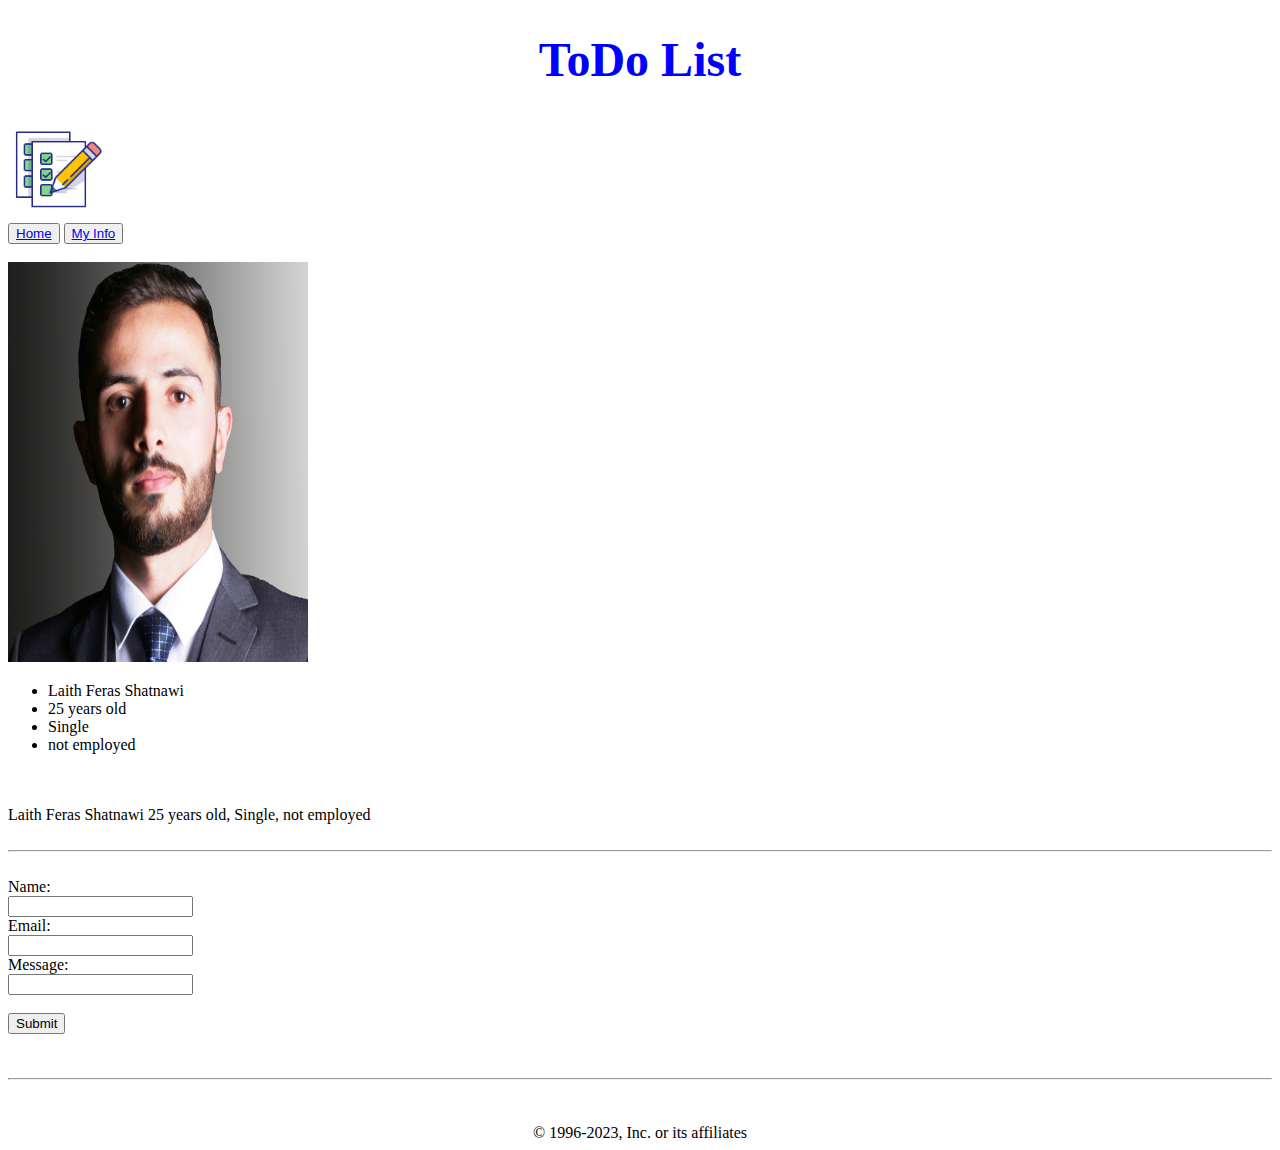
==== about.html @ a0208972 "todo-html" ====
<!DOCTYPE html>
<html>

<head>
<title>ToDo List</title>
<link rel="icon" type="image/x-icon" href="./checkmark-done-exam-list-pencil-todo-icon-416342.png">
</head> 

<body>
    <header>
        <h1 style="text-align:center; color:blue; font-size:300%;">ToDo List</h1>
        <img src="./checkmark-done-exam-list-pencil-todo-icon-416342.png" alt="ToDo List" style="width:100px;height:100px;"><br>
        <button type="button" ><a href="./index.html" target="_blank">Home</a></button>
        <button type="button"><a href="./about.html">My Info</a></button>
    </header>
    <main> <section>
        <br><img src="./laith profile.png" alt="Profile-picture" style="width:300px;height:400px;"><br>
        <ul>
            <li>Laith Feras Shatnawi</li>
            <li>25 years old</li>
            <li>Single</li>
            <li>not employed</li>
        <br><br>
        </ul>
        Laith Feras Shatnawi
        25 years old, Single, not employed<br><br>
    </section><hr><br>
    <section>
        <form>
            <label for="Name">Name:</label><br>
            <input type="text" id="Name" name="Name"><br>
            <label for="Email">Email:</label><br>
            <input type="text" id="Email" name="Email"><br>
            <label for="Message">Message:</label><br>
            <input type="text" id="Message" name="Message"><br><br>
            <input type="submit" value="Submit">
          </form>
    </section>
    </main>
   <br><br><hr><br><br>
   <footer style="text-align: center;">© 1996-2023, Inc. or its affiliates</footer>
</body>


</html>
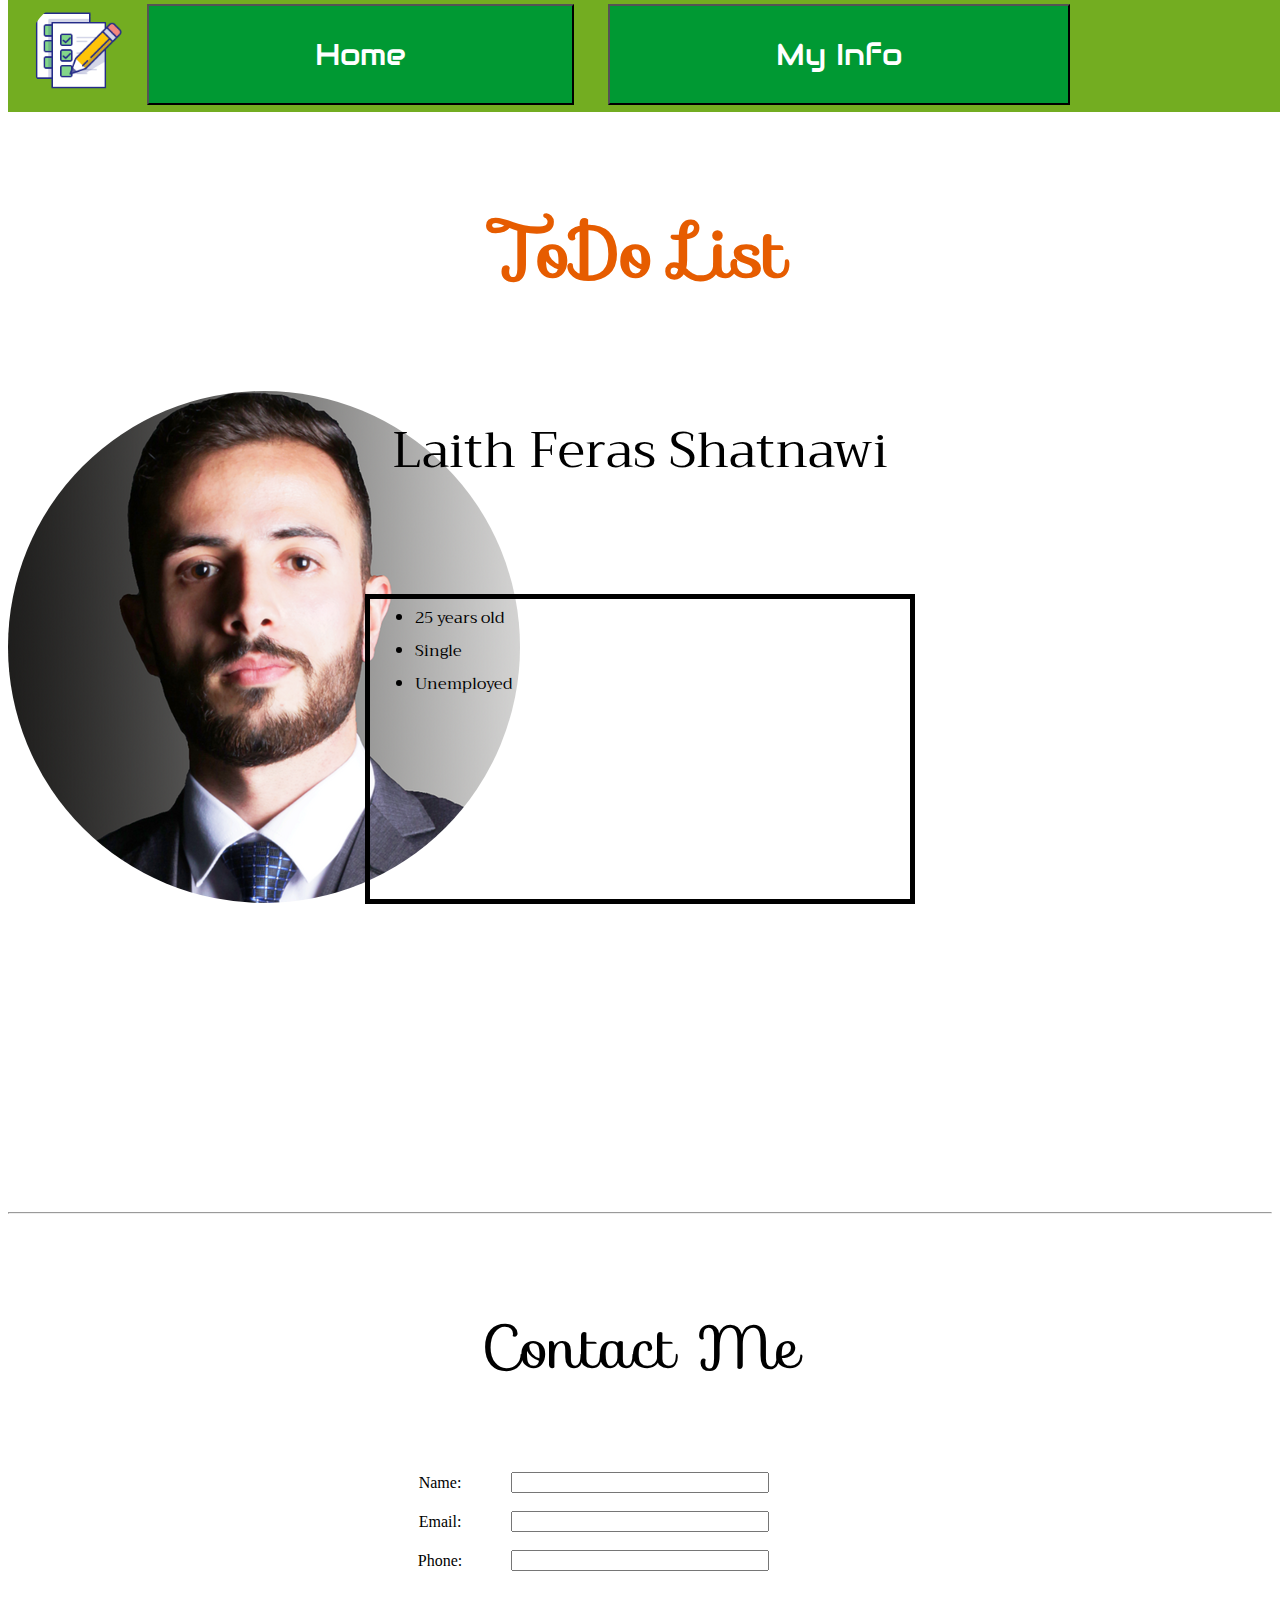
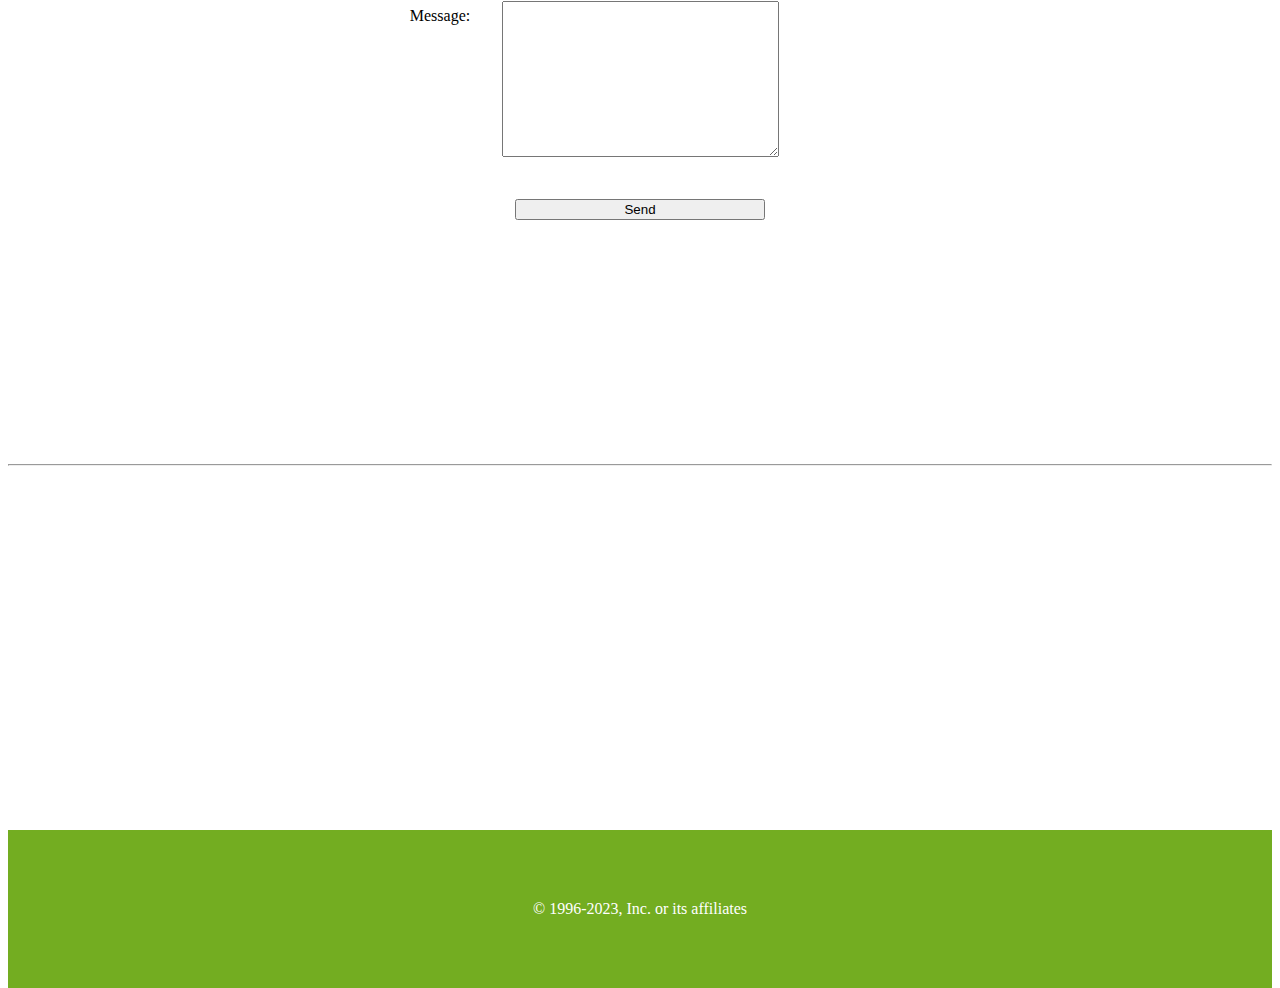
==== commit 3eaeea35: "styling the todo website" ====
--- a/about.html
+++ b/about.html
@@ -2,39 +2,47 @@
 <html>
 
 <head>
-<title>ToDo List</title>
-<link rel="icon" type="image/x-icon" href="./checkmark-done-exam-list-pencil-todo-icon-416342.png">
+    <title>ToDo List</title>
+    <meta name="viewport" content="width=device-width, initial-scale=1.0">
+    <link rel="icon" type="image/x-icon" href="./checkmark-done-exam-list-pencil-todo-icon-416342.png">
+    <link rel="stylesheet" href="https://fonts.googleapis.com/css?family=Audiowide|Sofia|Trirong">
+    <link rel="stylesheet" href="style.css">
 </head> 
 
 <body>
     <header>
-        <h1 style="text-align:center; color:blue; font-size:300%;">ToDo List</h1>
-        <img src="./checkmark-done-exam-list-pencil-todo-icon-416342.png" alt="ToDo List" style="width:100px;height:100px;"><br>
-        <button type="button" ><a href="./index.html" target="_blank">Home</a></button>
-        <button type="button"><a href="./about.html">My Info</a></button>
+        <h1>ToDo List</h1>
     </header>
+    <nav>
+      <img  class="logo" src="./checkmark-done-exam-list-pencil-todo-icon-416342.png" alt="ToDo List" style="width:100px;height:100px;">
+      <button type="button" ><a href="./index.html">Home</a></button>
+      <button type="button"><a href="./about.html" target="_blank">My Info</a></button>
+    </nav>
+     <br><br><br><br><br><br><br>
+
     <main> <section>
-        <br><img src="./laith profile.png" alt="Profile-picture" style="width:300px;height:400px;"><br>
+        <img src="./laith profile.png" alt="Profile-picture">
+        <p id="laith">Laith Feras Shatnawi</p>
         <ul>
-            <li>Laith Feras Shatnawi</li>
             <li>25 years old</li>
             <li>Single</li>
-            <li>not employed</li>
+            <li>Unemployed</li>
         <br><br>
         </ul>
-        Laith Feras Shatnawi
-        25 years old, Single, not employed<br><br>
-    </section><hr><br>
+    </section>
     <section>
-        <form>
+        <form><hr><br>
+            <p id="contact">Contact Me</p>
             <label for="Name">Name:</label><br>
             <input type="text" id="Name" name="Name"><br>
             <label for="Email">Email:</label><br>
             <input type="text" id="Email" name="Email"><br>
-            <label for="Message">Message:</label><br>
-            <input type="text" id="Message" name="Message"><br><br>
-            <input type="submit" value="Submit">
-          </form>
+            <label for="Phone">Phone:</label><br>
+            <input type="text" id="Phone" name="Phone"><br>
+            <p id="message">Message:</p>
+            <textarea name="message" rows="10" cols="32"> </textarea><br><br>
+            <input type="submit" value="Send">
+        </form>
     </section>
     </main>
    <br><br><hr><br><br>
--- a/style.css
+++ b/style.css
@@ -0,0 +1,127 @@
+nav {
+    position: fixed;
+    top: 0;
+    width: 115em;
+    height: 4.5em;
+    background-color: #73AD21;
+    border: 20px solid #73AD21;
+    z-index: 1;
+  }
+button {
+    position: relative;
+    top: -55px;
+    font-size: 30px;
+    font-family: "Audiowide", sans-serif;
+    margin: 1px 0.5em;
+    background-color: #009933;
+    padding: 15px 150px;
+  } 
+  button a {
+    display: block;
+    color: white;
+    text-align: center;
+    padding: 14px 16px;
+    text-decoration: none;
+  }
+  button a:hover {
+    background-color: #88cc00;
+  }
+.logo {
+    position: relative;
+    top: -20px;
+}
+h1 {
+    position: relative;
+    top: 120px;
+    padding: 30px;
+    text-align: center;
+    font-size: 70px;
+    color: #e65c00;
+    font-family: "Sofia", sans-serif;
+}
+footer {
+    position: relative;
+    top: 20em;
+    color: white;
+    padding: 70px;
+    background-color: #73AD21;
+
+}
+table {
+    position: relative;
+    width: 100em;
+    height: 10em;
+    border: 2px solid;
+    text-align: center;
+    margin: 0 auto;
+}
+th {
+    font-size: 30px;
+    font-family: "Trirong", serif;
+    width: 100em;
+    height: 5em;
+    border: 2px solid;
+}
+td {
+    font-family: "Trirong", serif;
+    width: 100em;
+    height: 5em;
+    border: 2px solid;
+    font-size: 20px;
+}
+input:checked {
+    height: 80px;
+    width: 80px;
+  }
+  #laith {
+    position: relative;
+    top: -550px;
+    text-align: center;
+    font-size: 50px;
+    font-family: "Trirong", serif;
+  }
+  ul {
+    position: relative;
+    top: -500px;
+    width: 500px;
+    height: 300px;
+    border: 5px solid black;
+    margin: 0 auto;
+
+  }
+  li {
+    margin: 5px;
+    font-family: "Trirong", serif;
+  }
+  form {
+    position: relative;
+    top: -200px;
+    text-align: center;
+  }
+  #message, label {
+    position: relative;
+    right: 200px;
+    top: 20px;
+  }
+  textarea {
+    position: relative;
+    top: -20px;
+  }
+  input{
+    width: 250px;
+  }
+  #contact {
+    font-size: 60px;
+    font-family: "Sofia", sans-serif;
+  }
+  main, img {
+    border-radius: 50%;
+  }
+  .status{
+    background-color: red;
+  }
+  tr:has(> td > input:checked) > .status{
+    background-color: green;
+  }
+  
+
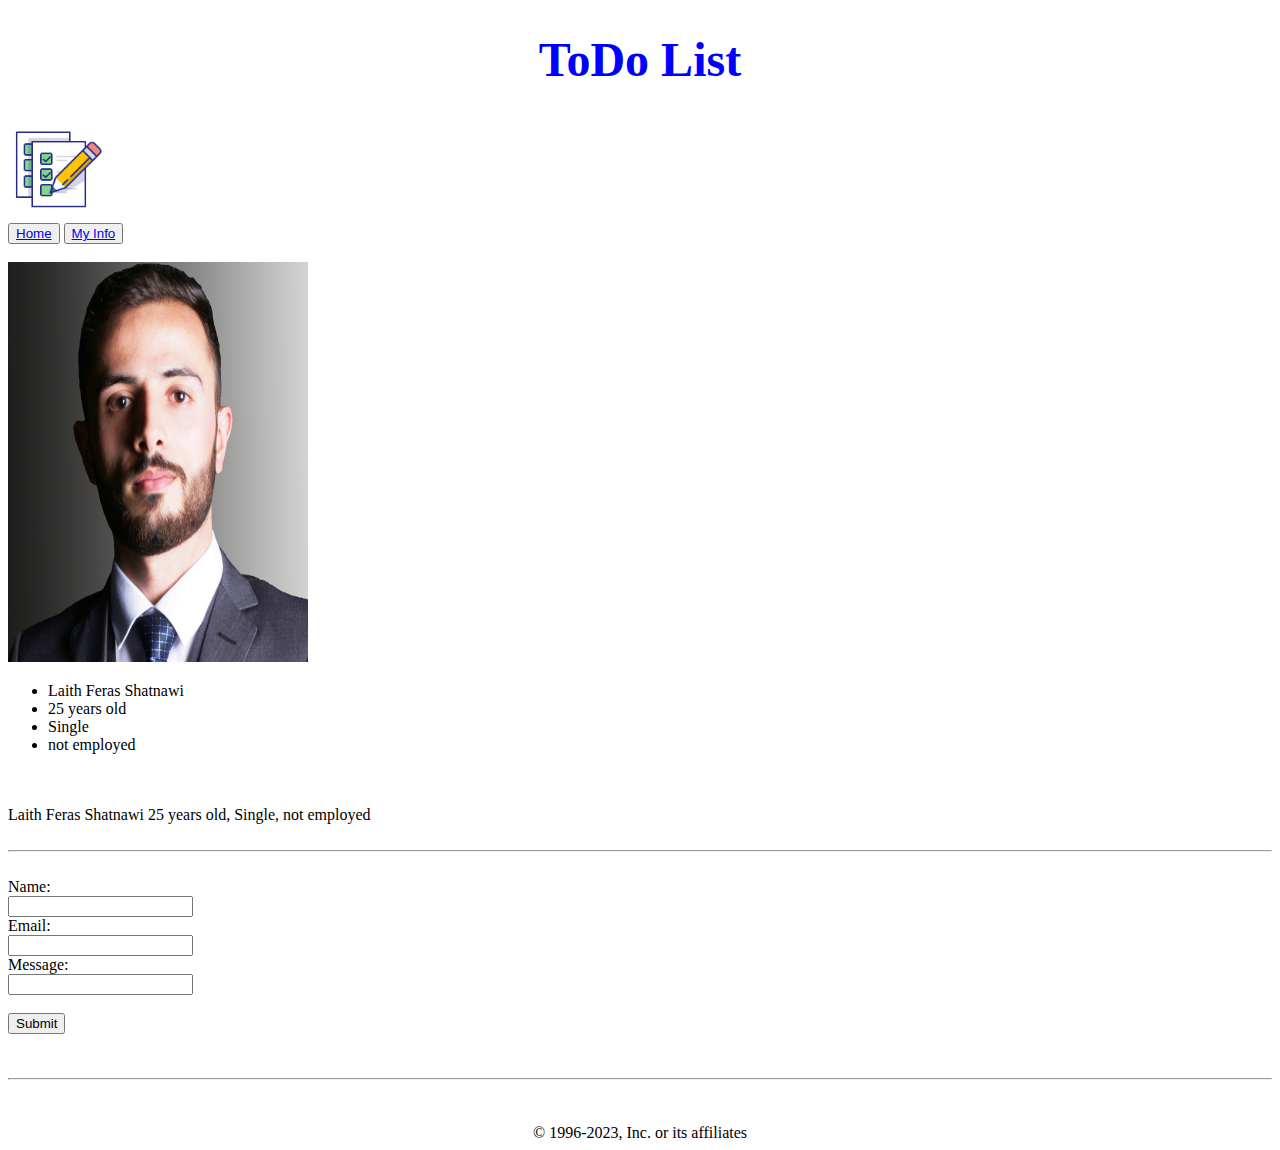
==== commit d56ab70e: "Revert "styling the todo website"" ====
--- a/about.html
+++ b/about.html
@@ -2,47 +2,39 @@
 <html>
 
 <head>
-    <title>ToDo List</title>
-    <meta name="viewport" content="width=device-width, initial-scale=1.0">
-    <link rel="icon" type="image/x-icon" href="./checkmark-done-exam-list-pencil-todo-icon-416342.png">
-    <link rel="stylesheet" href="https://fonts.googleapis.com/css?family=Audiowide|Sofia|Trirong">
-    <link rel="stylesheet" href="style.css">
+<title>ToDo List</title>
+<link rel="icon" type="image/x-icon" href="./checkmark-done-exam-list-pencil-todo-icon-416342.png">
 </head> 
 
 <body>
     <header>
-        <h1>ToDo List</h1>
+        <h1 style="text-align:center; color:blue; font-size:300%;">ToDo List</h1>
+        <img src="./checkmark-done-exam-list-pencil-todo-icon-416342.png" alt="ToDo List" style="width:100px;height:100px;"><br>
+        <button type="button" ><a href="./index.html" target="_blank">Home</a></button>
+        <button type="button"><a href="./about.html">My Info</a></button>
     </header>
-    <nav>
-      <img  class="logo" src="./checkmark-done-exam-list-pencil-todo-icon-416342.png" alt="ToDo List" style="width:100px;height:100px;">
-      <button type="button" ><a href="./index.html">Home</a></button>
-      <button type="button"><a href="./about.html" target="_blank">My Info</a></button>
-    </nav>
-     <br><br><br><br><br><br><br>
-
     <main> <section>
-        <img src="./laith profile.png" alt="Profile-picture">
-        <p id="laith">Laith Feras Shatnawi</p>
+        <br><img src="./laith profile.png" alt="Profile-picture" style="width:300px;height:400px;"><br>
         <ul>
+            <li>Laith Feras Shatnawi</li>
             <li>25 years old</li>
             <li>Single</li>
-            <li>Unemployed</li>
+            <li>not employed</li>
         <br><br>
         </ul>
-    </section>
+        Laith Feras Shatnawi
+        25 years old, Single, not employed<br><br>
+    </section><hr><br>
     <section>
-        <form><hr><br>
-            <p id="contact">Contact Me</p>
+        <form>
             <label for="Name">Name:</label><br>
             <input type="text" id="Name" name="Name"><br>
             <label for="Email">Email:</label><br>
             <input type="text" id="Email" name="Email"><br>
-            <label for="Phone">Phone:</label><br>
-            <input type="text" id="Phone" name="Phone"><br>
-            <p id="message">Message:</p>
-            <textarea name="message" rows="10" cols="32"> </textarea><br><br>
-            <input type="submit" value="Send">
-        </form>
+            <label for="Message">Message:</label><br>
+            <input type="text" id="Message" name="Message"><br><br>
+            <input type="submit" value="Submit">
+          </form>
     </section>
     </main>
    <br><br><hr><br><br>
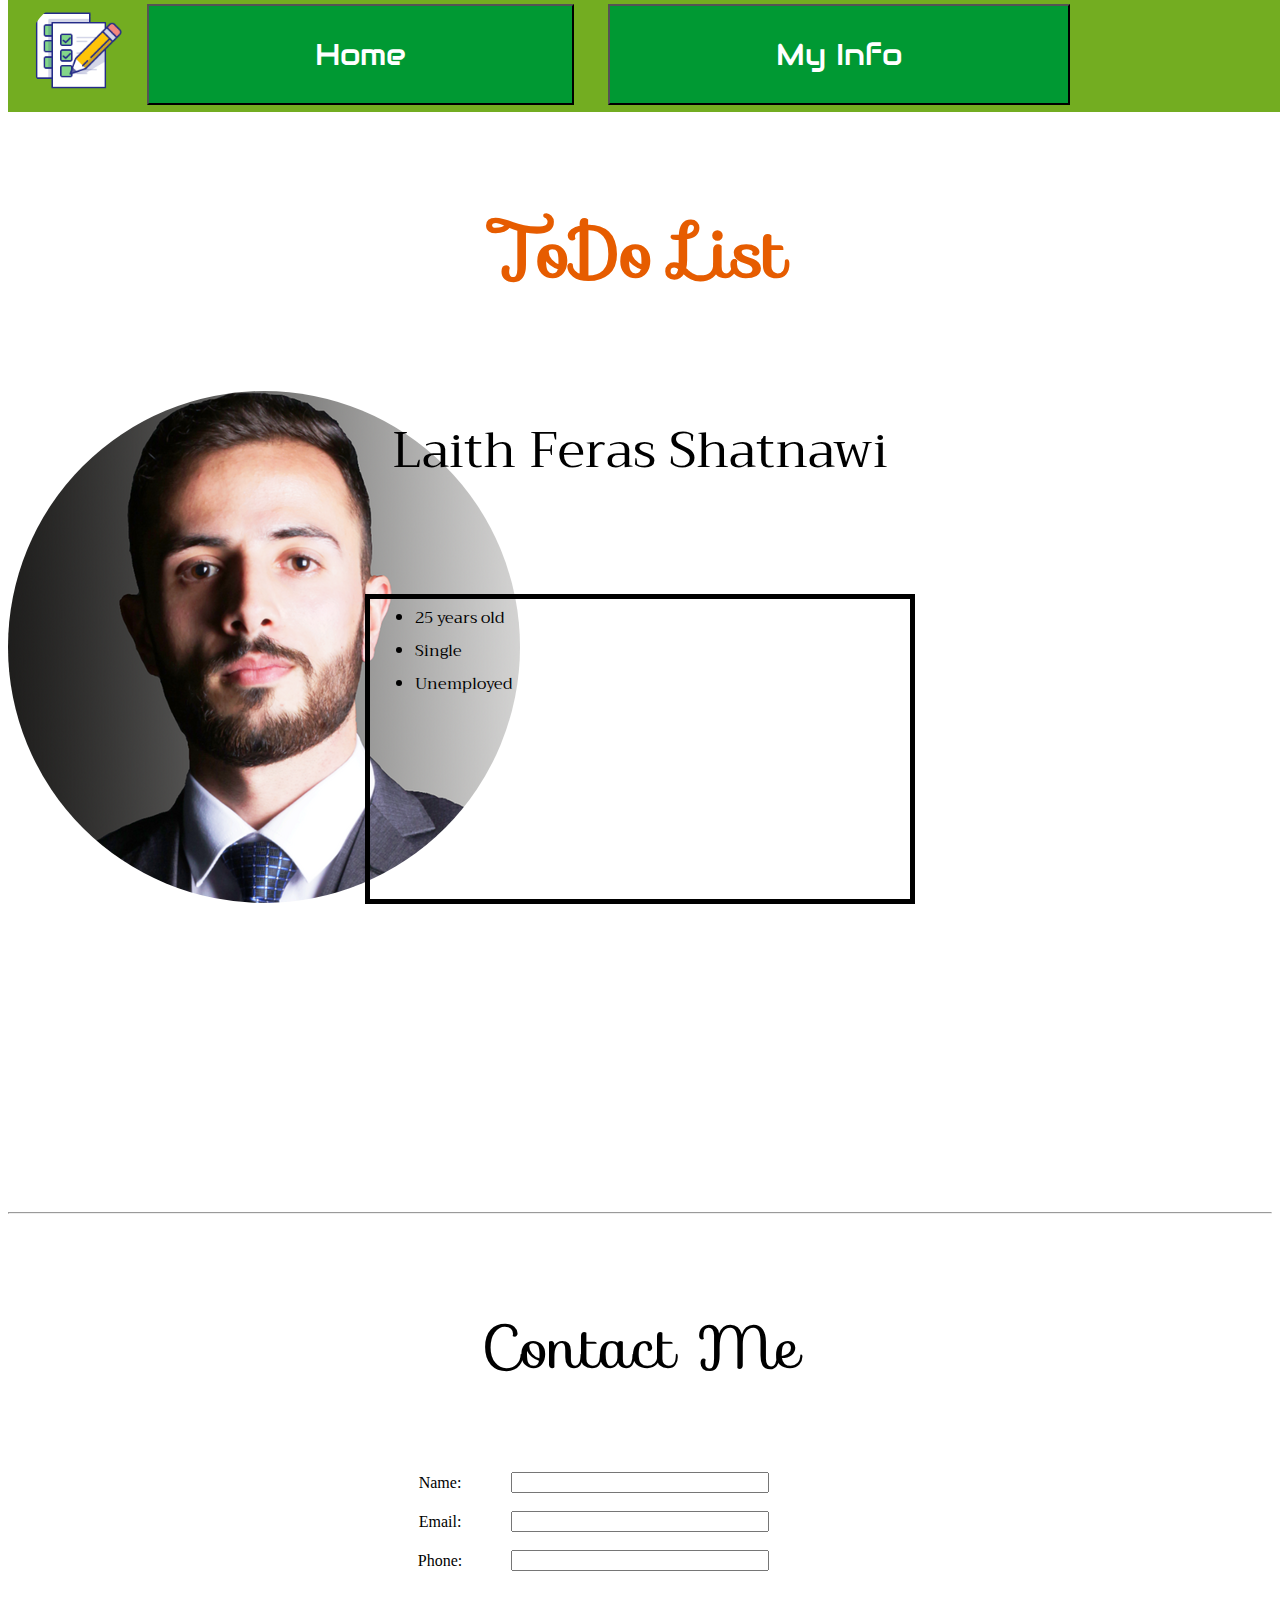
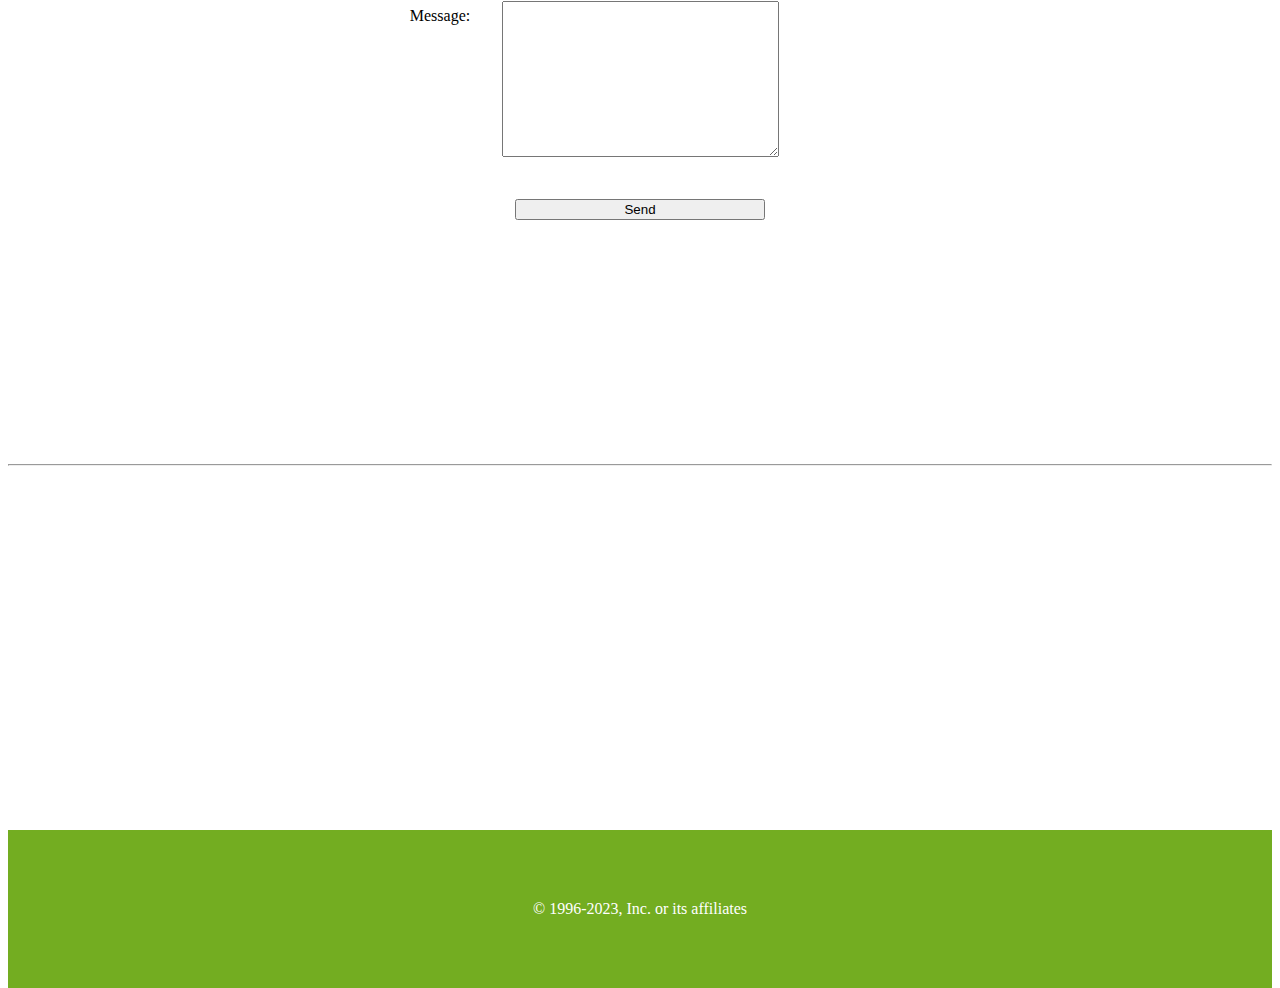
==== commit 6b51f463: "styling todo page" ====
--- a/about.html
+++ b/about.html
@@ -2,39 +2,47 @@
 <html>
 
 <head>
-<title>ToDo List</title>
-<link rel="icon" type="image/x-icon" href="./checkmark-done-exam-list-pencil-todo-icon-416342.png">
+    <title>ToDo List</title>
+    <meta name="viewport" content="width=device-width, initial-scale=1.0">
+    <link rel="icon" type="image/x-icon" href="./checkmark-done-exam-list-pencil-todo-icon-416342.png">
+    <link rel="stylesheet" href="https://fonts.googleapis.com/css?family=Audiowide|Sofia|Trirong">
+    <link rel="stylesheet" href="style.css">
 </head> 
 
 <body>
     <header>
-        <h1 style="text-align:center; color:blue; font-size:300%;">ToDo List</h1>
-        <img src="./checkmark-done-exam-list-pencil-todo-icon-416342.png" alt="ToDo List" style="width:100px;height:100px;"><br>
-        <button type="button" ><a href="./index.html" target="_blank">Home</a></button>
-        <button type="button"><a href="./about.html">My Info</a></button>
+        <h1>ToDo List</h1>
     </header>
+    <nav>
+      <img  class="logo" src="./checkmark-done-exam-list-pencil-todo-icon-416342.png" alt="ToDo List" style="width:100px;height:100px;">
+      <button type="button" ><a href="./index.html">Home</a></button>
+      <button type="button"><a href="./about.html" target="_blank">My Info</a></button>
+    </nav>
+     <br><br><br><br><br><br><br>
+
     <main> <section>
-        <br><img src="./laith profile.png" alt="Profile-picture" style="width:300px;height:400px;"><br>
+        <img src="./laith profile.png" alt="Profile-picture">
+        <p id="laith">Laith Feras Shatnawi</p>
         <ul>
-            <li>Laith Feras Shatnawi</li>
             <li>25 years old</li>
             <li>Single</li>
-            <li>not employed</li>
+            <li>Unemployed</li>
         <br><br>
         </ul>
-        Laith Feras Shatnawi
-        25 years old, Single, not employed<br><br>
-    </section><hr><br>
+    </section>
     <section>
-        <form>
+        <form><hr><br>
+            <p id="contact">Contact Me</p>
             <label for="Name">Name:</label><br>
             <input type="text" id="Name" name="Name"><br>
             <label for="Email">Email:</label><br>
             <input type="text" id="Email" name="Email"><br>
-            <label for="Message">Message:</label><br>
-            <input type="text" id="Message" name="Message"><br><br>
-            <input type="submit" value="Submit">
-          </form>
+            <label for="Phone">Phone:</label><br>
+            <input type="text" id="Phone" name="Phone"><br>
+            <p id="message">Message:</p>
+            <textarea name="message" rows="10" cols="32"> </textarea><br><br>
+            <input type="submit" value="Send">
+        </form>
     </section>
     </main>
    <br><br><hr><br><br>
--- a/style.css
+++ b/style.css
@@ -0,0 +1,127 @@
+nav {
+    position: fixed;
+    top: 0;
+    width: 115em;
+    height: 4.5em;
+    background-color: #73AD21;
+    border: 20px solid #73AD21;
+    z-index: 1;
+  }
+button {
+    position: relative;
+    top: -55px;
+    font-size: 30px;
+    font-family: "Audiowide", sans-serif;
+    margin: 1px 0.5em;
+    background-color: #009933;
+    padding: 15px 150px;
+  } 
+  button a {
+    display: block;
+    color: white;
+    text-align: center;
+    padding: 14px 16px;
+    text-decoration: none;
+  }
+  button a:hover {
+    background-color: #88cc00;
+  }
+.logo {
+    position: relative;
+    top: -20px;
+}
+h1 {
+    position: relative;
+    top: 120px;
+    padding: 30px;
+    text-align: center;
+    font-size: 70px;
+    color: #e65c00;
+    font-family: "Sofia", sans-serif;
+}
+footer {
+    position: relative;
+    top: 20em;
+    color: white;
+    padding: 70px;
+    background-color: #73AD21;
+
+}
+table {
+    position: relative;
+    width: 100em;
+    height: 10em;
+    border: 2px solid;
+    text-align: center;
+    margin: 0 auto;
+}
+th {
+    font-size: 30px;
+    font-family: "Trirong", serif;
+    width: 100em;
+    height: 5em;
+    border: 2px solid;
+}
+td {
+    font-family: "Trirong", serif;
+    width: 100em;
+    height: 5em;
+    border: 2px solid;
+    font-size: 20px;
+}
+input:checked {
+    height: 80px;
+    width: 80px;
+  }
+  #laith {
+    position: relative;
+    top: -550px;
+    text-align: center;
+    font-size: 50px;
+    font-family: "Trirong", serif;
+  }
+  ul {
+    position: relative;
+    top: -500px;
+    width: 500px;
+    height: 300px;
+    border: 5px solid black;
+    margin: 0 auto;
+
+  }
+  li {
+    margin: 5px;
+    font-family: "Trirong", serif;
+  }
+  form {
+    position: relative;
+    top: -200px;
+    text-align: center;
+  }
+  #message, label {
+    position: relative;
+    right: 200px;
+    top: 20px;
+  }
+  textarea {
+    position: relative;
+    top: -20px;
+  }
+  input{
+    width: 250px;
+  }
+  #contact {
+    font-size: 60px;
+    font-family: "Sofia", sans-serif;
+  }
+  main, img {
+    border-radius: 50%;
+  }
+  .status{
+    background-color: red;
+  }
+  tr:has(> td > input:checked) > .status{
+    background-color: green;
+  }
+  
+
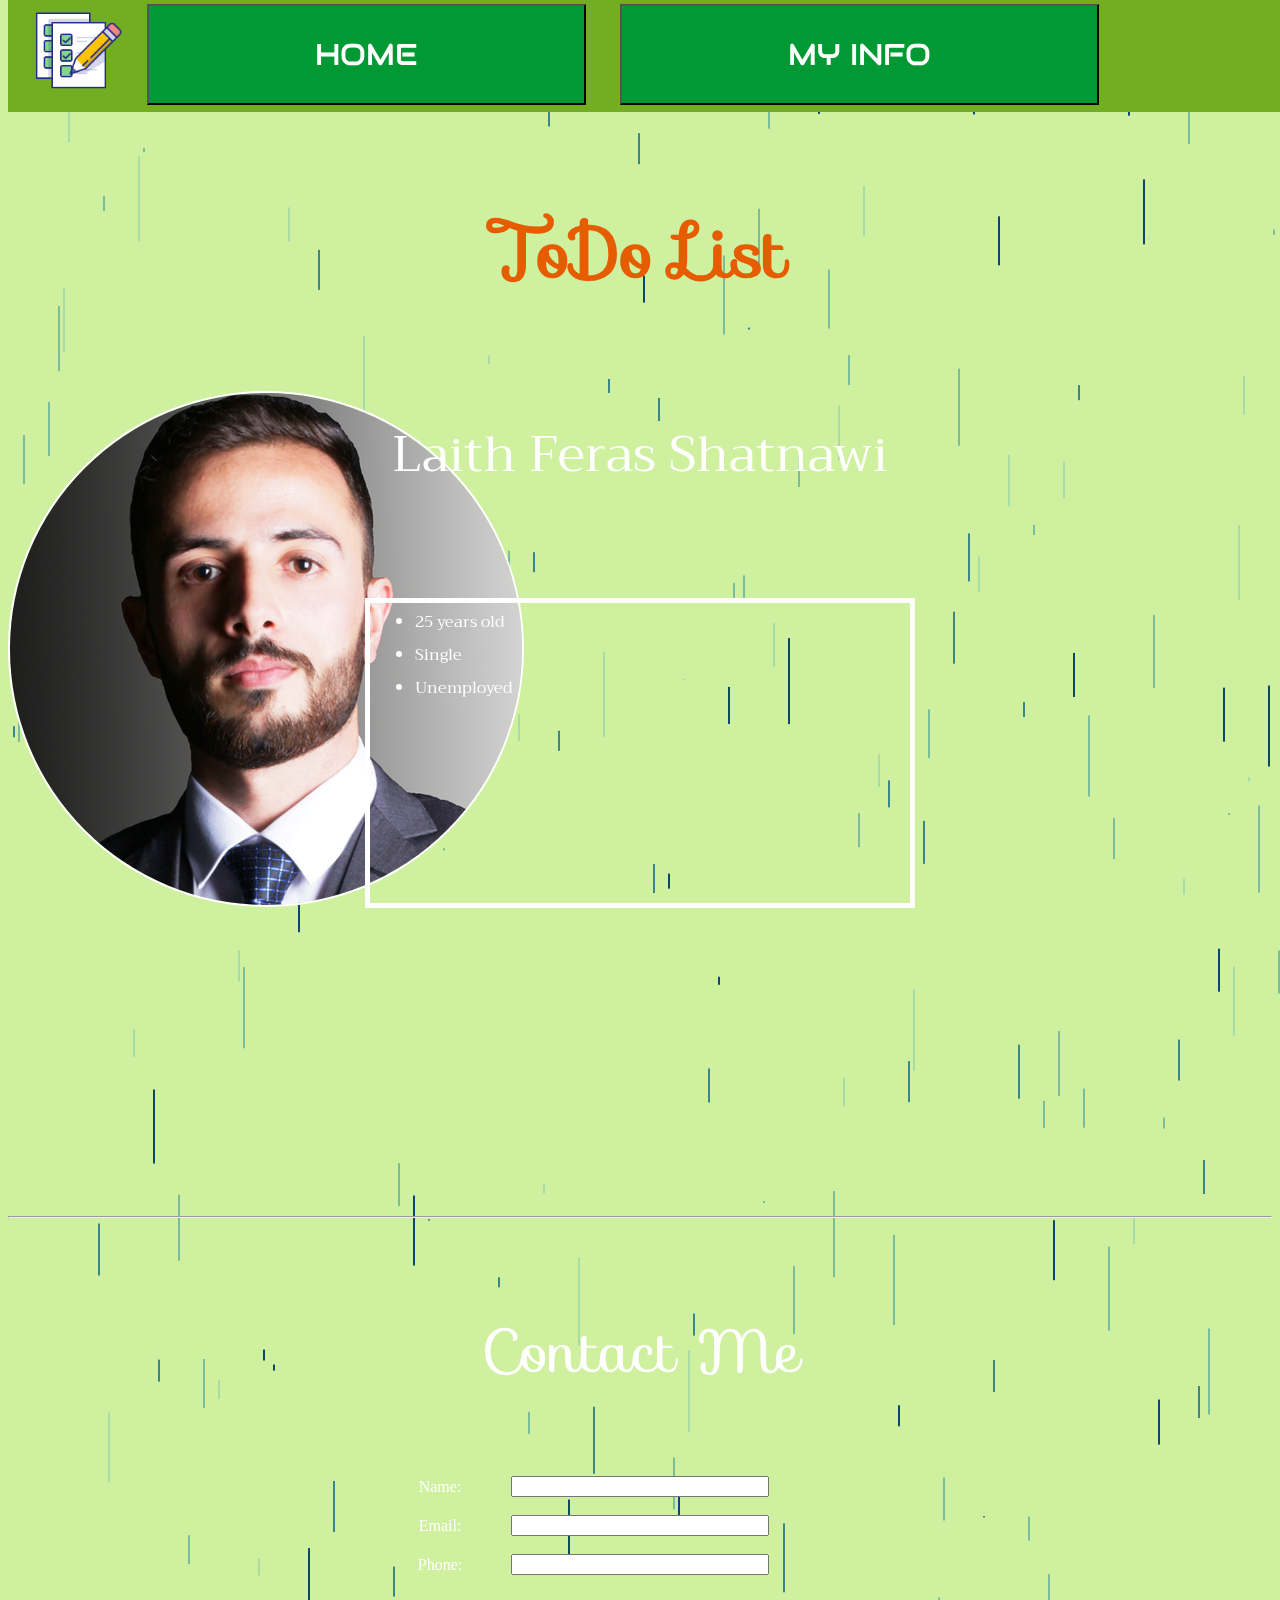
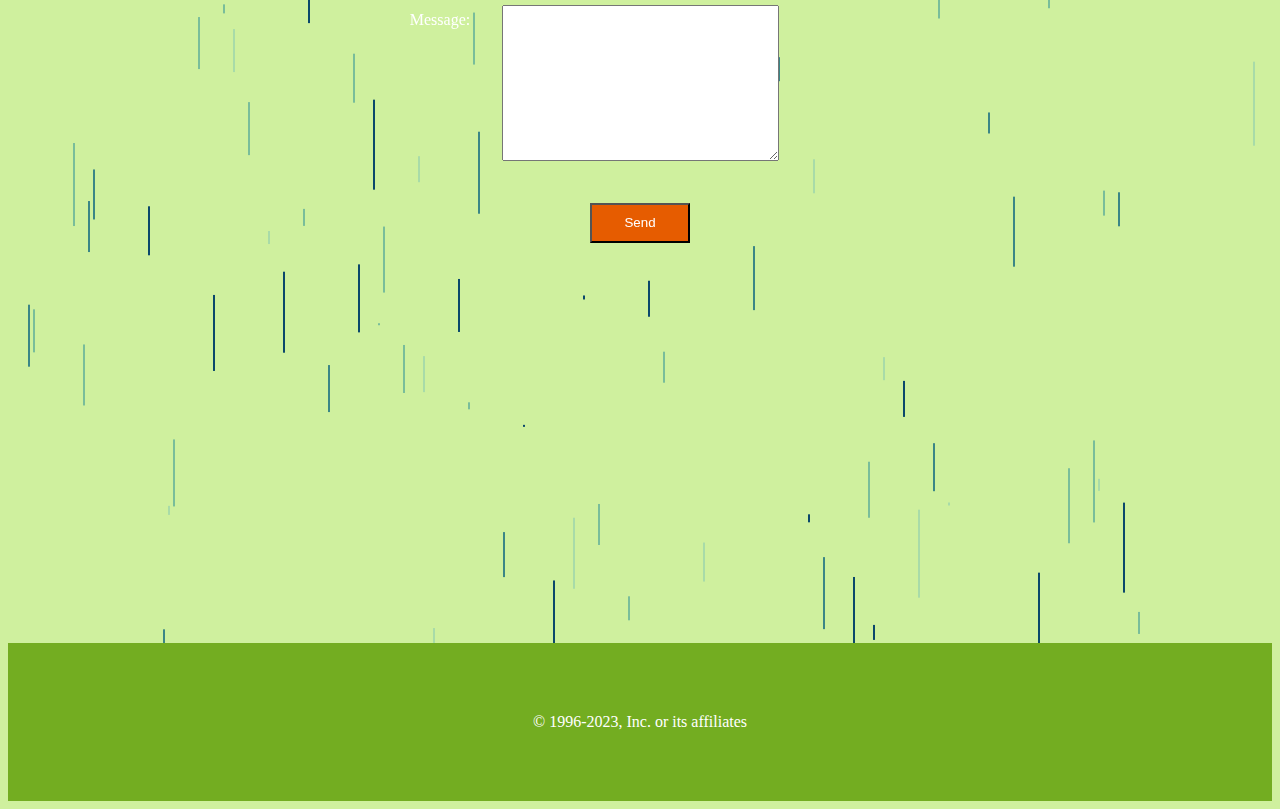
==== commit e029c995: "adding JS" ====
--- a/about.html
+++ b/about.html
@@ -1,53 +1,71 @@
 <!DOCTYPE html>
 <html>
+  <head>
+    <title>ToDo List</title>
+    <meta name="viewport" content="width=device-width, initial-scale=1.0" />
+    <link
+      rel="icon"
+      type="image/x-icon"
+      href="./checkmark-done-exam-list-pencil-todo-icon-416342.png"
+    />
+    <link
+      rel="stylesheet"
+      href="https://fonts.googleapis.com/css?family=Audiowide|Sofia|Trirong"
+    />
+    <link rel="stylesheet" href="style.css" />
+  </head>
 
-<head>
-    <title>ToDo List</title>
-    <meta name="viewport" content="width=device-width, initial-scale=1.0">
-    <link rel="icon" type="image/x-icon" href="./checkmark-done-exam-list-pencil-todo-icon-416342.png">
-    <link rel="stylesheet" href="https://fonts.googleapis.com/css?family=Audiowide|Sofia|Trirong">
-    <link rel="stylesheet" href="style.css">
-</head> 
-
-<body>
+  <body>
+    <canvas id="c"></canvas>
     <header>
-        <h1>ToDo List</h1>
+      <h1>ToDo List</h1>
     </header>
     <nav>
-      <img  class="logo" src="./checkmark-done-exam-list-pencil-todo-icon-416342.png" alt="ToDo List" style="width:100px;height:100px;">
-      <button type="button" ><a href="./index.html">Home</a></button>
-      <button type="button"><a href="./about.html" target="_blank">My Info</a></button>
+      <a class="logo-border" href="./index.html"
+        ><img
+          class="logo"
+          src="./checkmark-done-exam-list-pencil-todo-icon-416342.png"
+          alt="ToDo List"
+          style="width: 100px; height: 100px"
+      /></a>
+      <button type="button"><a href="./index.html">HOME</a></button>
+      <button type="button">
+        <a href="./about.html" target="_blank">MY INFO</a>
+      </button>
     </nav>
-     <br><br><br><br><br><br><br>
+    <br /><br /><br /><br /><br /><br /><br />
 
-    <main> <section>
-        <img src="./laith profile.png" alt="Profile-picture">
+    <main>
+      <section>
+        <img src="./laith profile.png" alt="Profile-picture" />
         <p id="laith">Laith Feras Shatnawi</p>
         <ul>
-            <li>25 years old</li>
-            <li>Single</li>
-            <li>Unemployed</li>
-        <br><br>
+          <li>25 years old</li>
+          <li>Single</li>
+          <li>Unemployed</li>
+          <br /><br />
         </ul>
-    </section>
-    <section>
-        <form><hr><br>
-            <p id="contact">Contact Me</p>
-            <label for="Name">Name:</label><br>
-            <input type="text" id="Name" name="Name"><br>
-            <label for="Email">Email:</label><br>
-            <input type="text" id="Email" name="Email"><br>
-            <label for="Phone">Phone:</label><br>
-            <input type="text" id="Phone" name="Phone"><br>
-            <p id="message">Message:</p>
-            <textarea name="message" rows="10" cols="32"> </textarea><br><br>
-            <input type="submit" value="Send">
+      </section>
+      <section>
+        <form>
+          <hr />
+          <br />
+          <p id="contact">Contact Me</p>
+          <label for="Name">Name:</label><br />
+          <input type="text" id="Name" name="Name" /><br />
+          <label for="Email">Email:</label><br />
+          <input type="text" id="Email" name="Email" /><br />
+          <label for="Phone">Phone:</label><br />
+          <input type="text" id="Phone" name="Phone" /><br />
+          <p id="message">Message:</p>
+          <textarea name="message" rows="10" cols="32"> </textarea><br /><br />
+          <input id="send" type="submit" value="Send" />
         </form>
-    </section>
+      </section>
     </main>
-   <br><br><hr><br><br>
-   <footer style="text-align: center;">© 1996-2023, Inc. or its affiliates</footer>
-</body>
-
-
-</html>+    <footer style="text-align: center">
+      © 1996-2023, Inc. or its affiliates
+    </footer>
+    <script src="./app.js"></script>
+  </body>
+</html>
--- a/style.css
+++ b/style.css
@@ -1,127 +1,168 @@
+body {
+  background: #363d2d;
+  color: white;
+}
+
 nav {
-    position: fixed;
-    top: 0;
-    width: 115em;
-    height: 4.5em;
-    background-color: #73AD21;
-    border: 20px solid #73AD21;
-    z-index: 1;
-  }
+  position: fixed;
+  top: 0;
+  width: 115em;
+  height: 4.5em;
+  background-color: #73ad21;
+  border: 20px solid #73ad21;
+  z-index: 1;
+}
+
 button {
-    position: relative;
-    top: -55px;
-    font-size: 30px;
-    font-family: "Audiowide", sans-serif;
-    margin: 1px 0.5em;
-    background-color: #009933;
-    padding: 15px 150px;
-  } 
-  button a {
-    display: block;
-    color: white;
-    text-align: center;
-    padding: 14px 16px;
-    text-decoration: none;
-  }
-  button a:hover {
-    background-color: #88cc00;
-  }
+  position: relative;
+  top: -55px;
+  font-size: 30px;
+  font-family: "Audiowide", sans-serif;
+  margin: 1px 0.5em;
+  background-color: #009933;
+  padding: 15px 150px;
+}
+
+button a {
+  display: block;
+  color: white;
+  text-align: center;
+  padding: 14px 16px;
+  text-decoration: none;
+}
+
+button:hover {
+  background-color: #88cc00;
+}
+
 .logo {
-    position: relative;
-    top: -20px;
+  position: relative;
+  top: -20px;
 }
+
 h1 {
-    position: relative;
-    top: 120px;
-    padding: 30px;
-    text-align: center;
-    font-size: 70px;
-    color: #e65c00;
-    font-family: "Sofia", sans-serif;
+  position: relative;
+  top: 120px;
+  padding: 30px;
+  text-align: center;
+  font-size: 70px;
+  color: #e65c00;
+  font-family: "Sofia", sans-serif;
 }
+
 footer {
-    position: relative;
-    top: 20em;
-    color: white;
-    padding: 70px;
-    background-color: #73AD21;
+  position: relative;
+  color: white;
+  padding: 70px;
+  background-color: #73ad21;
+  margin-top: 200px;
+}
 
+table {
+  position: relative;
+  width: 100em;
+  height: 10em;
+  border: 2px solid;
+  text-align: center;
+  margin: 0 auto;
 }
-table {
-    position: relative;
-    width: 100em;
-    height: 10em;
-    border: 2px solid;
-    text-align: center;
-    margin: 0 auto;
+
+th {
+  font-size: 30px;
+  font-family: "Trirong", serif;
+  width: 100em;
+  height: 5em;
+  border: 2px solid;
 }
-th {
-    font-size: 30px;
-    font-family: "Trirong", serif;
-    width: 100em;
-    height: 5em;
-    border: 2px solid;
+
+td {
+  font-family: "Trirong", serif;
+  width: 100em;
+  height: 5em;
+  border: 2px solid;
+  font-size: 20px;
 }
-td {
-    font-family: "Trirong", serif;
-    width: 100em;
-    height: 5em;
-    border: 2px solid;
-    font-size: 20px;
+
+input:checked {
+  height: 80px;
+  width: 80px;
 }
-input:checked {
-    height: 80px;
-    width: 80px;
-  }
-  #laith {
-    position: relative;
-    top: -550px;
-    text-align: center;
-    font-size: 50px;
-    font-family: "Trirong", serif;
-  }
-  ul {
-    position: relative;
-    top: -500px;
-    width: 500px;
-    height: 300px;
-    border: 5px solid black;
-    margin: 0 auto;
 
-  }
-  li {
-    margin: 5px;
-    font-family: "Trirong", serif;
-  }
-  form {
-    position: relative;
-    top: -200px;
-    text-align: center;
-  }
-  #message, label {
-    position: relative;
-    right: 200px;
-    top: 20px;
-  }
-  textarea {
-    position: relative;
-    top: -20px;
-  }
-  input{
-    width: 250px;
-  }
-  #contact {
-    font-size: 60px;
-    font-family: "Sofia", sans-serif;
-  }
-  main, img {
-    border-radius: 50%;
-  }
-  .status{
-    background-color: red;
-  }
-  tr:has(> td > input:checked) > .status{
-    background-color: green;
-  }
-  
+#laith {
+  position: relative;
+  top: -550px;
+  text-align: center;
+  font-size: 50px;
+  font-family: "Trirong", serif;
+}
 
+ul {
+  position: relative;
+  top: -500px;
+  width: 500px;
+  height: 300px;
+  border: 5px solid white;
+  margin: 0 auto;
+}
+
+li {
+  margin: 5px;
+  font-family: "Trirong", serif;
+}
+
+form {
+  position: relative;
+  top: -200px;
+  text-align: center;
+}
+
+#message,
+label {
+  position: relative;
+  right: 200px;
+  top: 20px;
+}
+
+textarea {
+  position: relative;
+  top: -20px;
+}
+
+input {
+  width: 250px;
+}
+
+#contact {
+  font-size: 60px;
+  font-family: "Sofia", sans-serif;
+}
+
+main img {
+  border-radius: 50%;
+  border: 2px solid white;
+  position: relative;
+}
+
+.status {
+  background-color: red;
+}
+
+tr:has(> td > input:checked)>.status {
+  background-color: green;
+}
+
+#send {
+  width: 100px;
+  height: 40px;
+  color: white;
+  background-color: #e65c00;
+}
+
+body {
+  background: #cff09e;
+  display: block;
+}
+
+canvas {
+  position: absolute;
+}